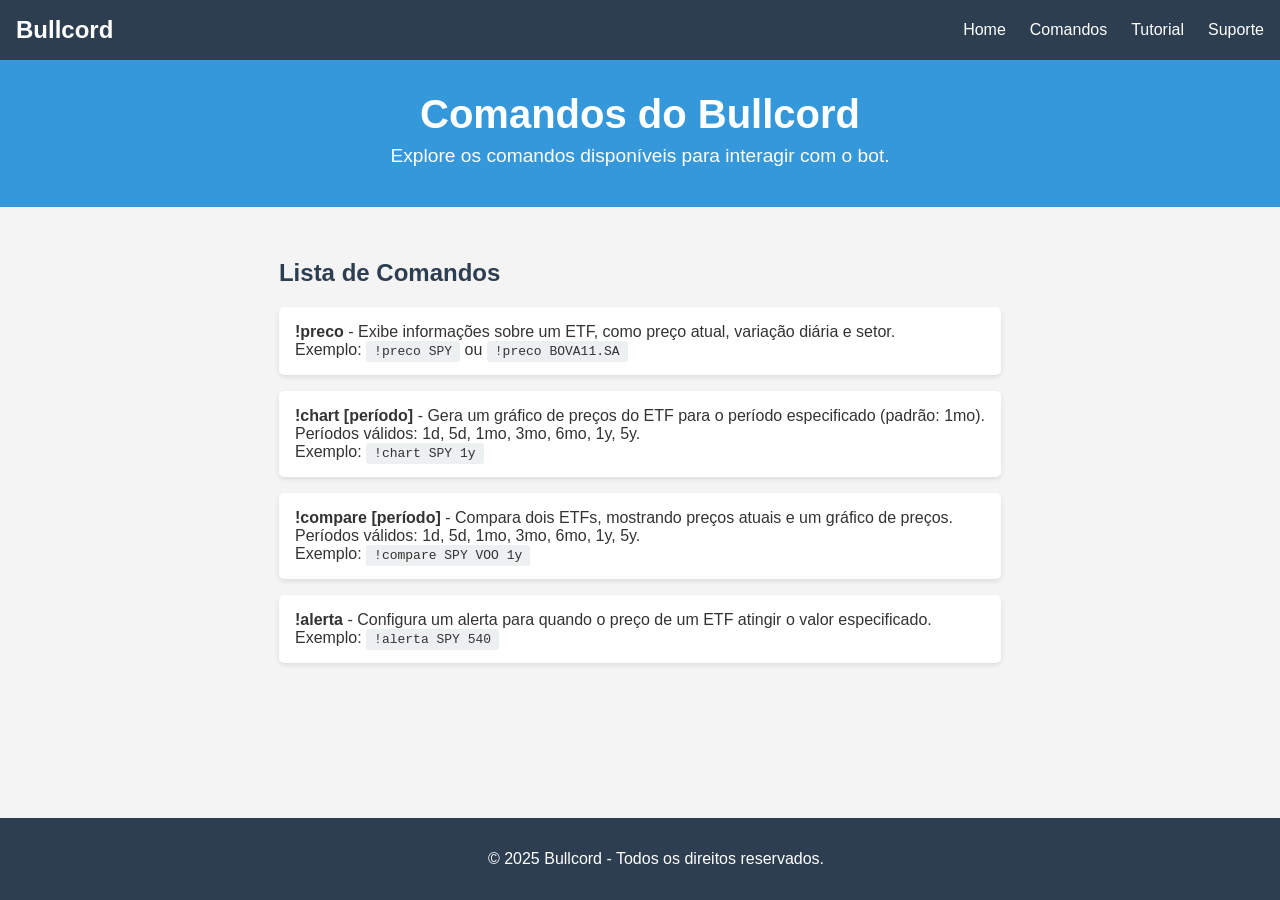
==== bot_Website/commands.html @ 31caa7e9 "Add files via upload" ====
<!DOCTYPE html>
<html lang="pt-BR">

<head>
  <meta charset="UTF-8">
  <meta name="viewport" content="width=device-width, initial-scale=1.0">
  <title>Bullcord - Comandos</title>
  <link rel="stylesheet" href="styles.css">
</head>

<body>
  <nav>
    <div class="logo">Bullcord</div>
    <ul>
      <li><a href="index.html">Home</a></li>
      <li><a href="commands.html">Comandos</a></li>
      <li><a href="tutorial.html">Tutorial</a></li>
      <li><a href="support.html">Suporte</a></li>
    </ul>
  </nav>

  <header>
    <h1>Comandos do Bullcord</h1>
    <p>Explore os comandos disponíveis para interagir com o bot.</p>
  </header>

  <section class="content">
    <h2>Lista de Comandos</h2>
    <ul class="command-list">
      <li><strong>!preco <ticker></strong> - Exibe informações sobre um ETF, como preço atual, variação diária e setor.<br>Exemplo: <code>!preco SPY</code> ou <code>!preco BOVA11.SA</code></li>
      <li><strong>!chart <ticker> [período]</strong> - Gera um gráfico de preços do ETF para o período especificado (padrão: 1mo).<br>Períodos válidos: 1d, 5d, 1mo, 3mo, 6mo, 1y, 5y.<br>Exemplo: <code>!chart SPY 1y</code></li>
      <li><strong>!compare <ticker1>
            <ticker2> [período]</strong> - Compara dois ETFs, mostrando preços atuais e um gráfico de preços.<br>Períodos válidos: 1d, 5d, 1mo, 3mo, 6mo, 1y, 5y.<br>Exemplo: <code>!compare SPY VOO 1y</code></li>
      <li><strong>!alerta <ticker>
            <preço></strong> - Configura um alerta para quando o preço de um ETF atingir o valor especificado.<br>Exemplo: <code>!alerta SPY 540</code></li>
    </ul>
  </section>

  <footer>
    <p>&copy; 2025 Bullcord - Todos os direitos reservados.</p>
  </footer>




</body>

</html>
---- bot_Website/styles.css ----
body {
  font-family: Arial, sans-serif;
  margin: 0;
  padding: 0;
  background-color: #f4f4f4;
  color: #333;
  min-height: 100vh;
  display: flex;
  flex-direction: column;
}

nav {
  background-color: #2c3e50;
  color: white;
  padding: 1rem;
  display: flex;
  justify-content: space-between;
  align-items: center;
}

.logo {
  font-size: 1.5rem;
  font-weight: bold;
}

nav ul {
  list-style: none;
  display: flex;
  gap: 1.5rem;
  margin: 0;
  padding: 0;
}

nav ul li a {
  color: white;
  text-decoration: none;
  font-size: 1rem;
}

nav ul li a:hover {
  text-decoration: underline;
}

header {
  background-color: #3498db;
  color: white;
  text-align: center;
  padding: 2rem;
}

header h1 {
  margin: 0;
  font-size: 2.5rem;
}

header p {
  margin: 0.5rem 0;
  font-size: 1.2rem;
}

.content {
  max-width: 800px;
  margin: 2rem auto;
  padding: 0 1rem;
  flex: 1 0 auto;
}

.content h2 {
  color: #2c3e50;
}

.command-list {
  list-style-type: none;
  padding: 0;
}

.command-list li {
  background-color: white;
  margin: 1rem 0;
  padding: 1rem;
  border-radius: 5px;
  box-shadow: 0 2px 5px rgba(0, 0, 0, 0.1);
}

.command-list code {
  background-color: #ecf0f1;
  padding: 0.2rem 0.5rem;
  border-radius: 3px;
}

footer {
  text-align: center;
  padding: 1rem;
  background-color: #2c3e50;
  color: white;
  width: 100%;
  margin-top: auto;
}

@media (max-width: 600px) {
  nav {
    flex-direction: column;
    text-align: center;
  }

  nav ul {
    flex-direction: column;
    gap: 0.5rem;
  }

  header h1 {
    font-size: 2rem;
  }

  header p {
    font-size: 1rem;
  }
}

/* Novos estilos */
#loader {
  position: fixed;
  top: 0;
  left: 0;
  width: 100%;
  height: 100%;
  background: rgba(0, 0, 0, 0.8);
  display: flex;
  justify-content: center;
  align-items: center;
  z-index: 1000;
}

.spinner {
  border: 6px solid #f3f3f3;
  border-top: 6px solid #3498db;
  border-radius: 50%;
  width: 40px;
  height: 40px;
  animation: spin 0.8s linear infinite;
}

@keyframes spin {
  0% {
    transform: rotate(0deg);
  }
  100% {
    transform: rotate(360deg);
  }
}

#visit-count {
  text-align: center;
  font-style: italic;
  color: #7f8c8d;
  margin-top: 1rem;
}
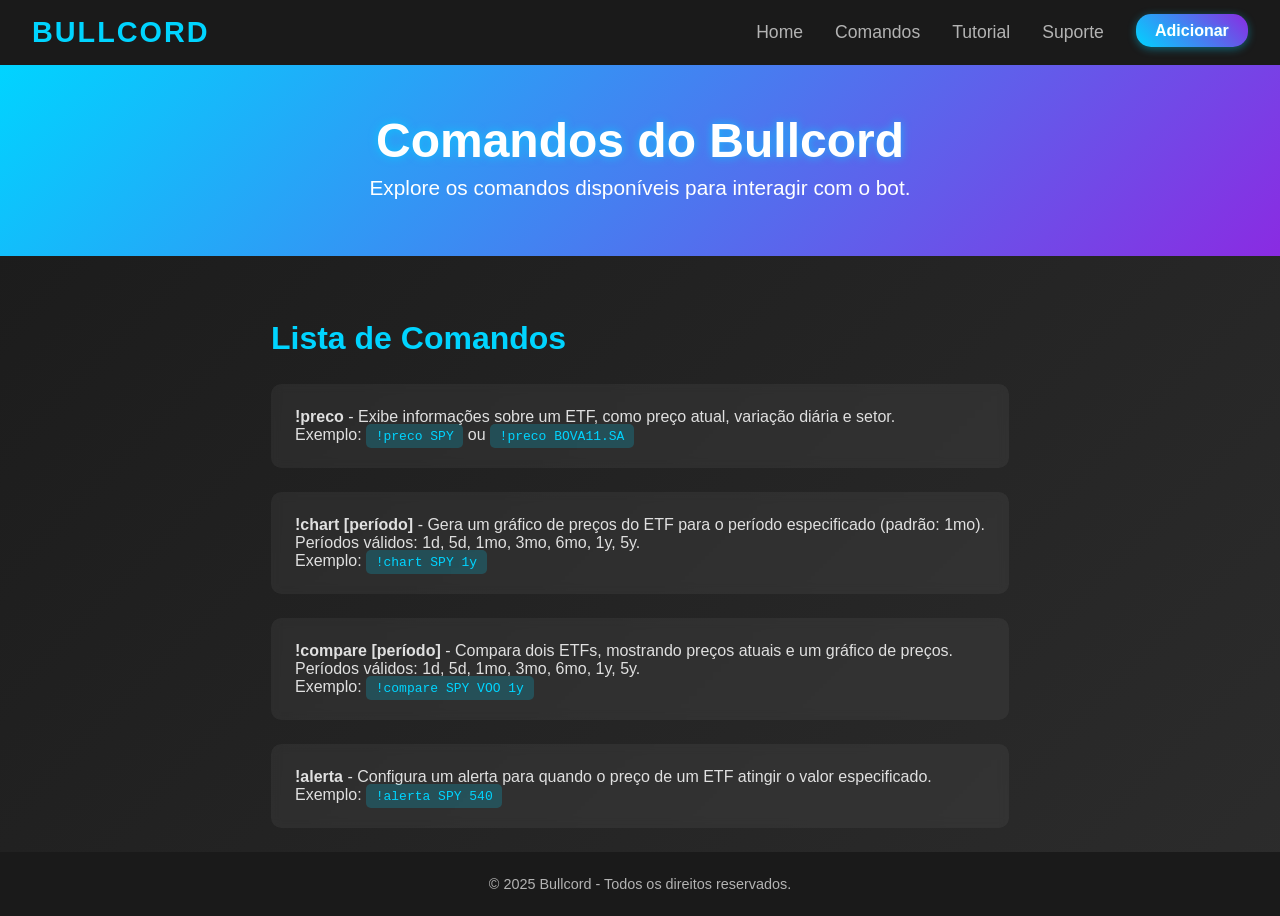
==== commit 03fe81de: "Add files via upload" ====
--- a/bot_Website/commands.html
+++ b/bot_Website/commands.html
@@ -16,6 +16,7 @@
       <li><a href="commands.html">Comandos</a></li>
       <li><a href="tutorial.html">Tutorial</a></li>
       <li><a href="support.html">Suporte</a></li>
+      <li><a href="https://discord.com/oauth2/authorize?client_id=SEU_CLIENT_ID&permissions=8&scope=bot" class="invite-button" target="_blank">Adicionar</a></li>
     </ul>
   </nav>
 
--- a/bot_Website/styles.css
+++ b/bot_Website/styles.css
@@ -1,100 +1,145 @@
+/* Existente (mantido) */
 body {
-  font-family: Arial, sans-serif;
   margin: 0;
   padding: 0;
-  background-color: #f4f4f4;
-  color: #333;
+  background: linear-gradient(135deg, #1a1a1a, #2c2c2c);
+  color: #e0e0e0;
+  font-family: "Roboto", sans-serif;
   min-height: 100vh;
   display: flex;
   flex-direction: column;
 }
 
 nav {
-  background-color: #2c3e50;
-  color: white;
-  padding: 1rem;
+  background: #1a1a1a;
+  padding: 1rem 2rem;
   display: flex;
   justify-content: space-between;
   align-items: center;
+  box-shadow: 0 4px 10px rgba(0, 0, 0, 0.5);
 }
 
 .logo {
-  font-size: 1.5rem;
+  font-size: 1.8rem;
   font-weight: bold;
+  color: #00d4ff;
+  text-transform: uppercase;
+  letter-spacing: 2px;
 }
 
 nav ul {
   list-style: none;
   display: flex;
-  gap: 1.5rem;
+  gap: 2rem;
   margin: 0;
   padding: 0;
 }
 
 nav ul li a {
-  color: white;
+  color: #b3b3b3;
+  text-decoration: none;
+  font-size: 1.1rem;
+  transition: color 0.3s ease;
+}
+
+nav ul li a:hover {
+  color: #00d4ff;
+}
+
+/* Novo estilo para o botão no nav */
+.invite-button {
+  padding: 0.5rem 1.2rem;
+  background: linear-gradient(45deg, #00d4ff, #8a2be2);
+  color: #fff;
   text-decoration: none;
   font-size: 1rem;
-}
-
-nav ul li a:hover {
-  text-decoration: underline;
-}
-
+  font-weight: bold;
+  border-radius: 15px;
+  transition: transform 0.3s ease, box-shadow 0.3s ease;
+  text-shadow: 0 0 3px rgba(0, 212, 255, 0.7);
+  box-shadow: 0 2px 8px rgba(0, 212, 255, 0.4);
+}
+
+.invite-button:hover {
+  transform: translateY(-2px);
+  box-shadow: 0 4px 12px rgba(138, 43, 226, 0.6);
+}
+
+.invite-button:active {
+  transform: translateY(0);
+  box-shadow: 0 1px 5px rgba(0, 212, 255, 0.4);
+}
+
+/* Restante do CSS (mantido) */
 header {
-  background-color: #3498db;
-  color: white;
+  background: linear-gradient(135deg, #00d4ff, #8a2be2);
+  color: #fff;
   text-align: center;
-  padding: 2rem;
+  padding: 3rem 1rem;
+  margin-bottom: 2rem;
+  animation: fadeIn 1s ease-in;
 }
 
 header h1 {
   margin: 0;
-  font-size: 2.5rem;
+  font-size: 3rem;
+  text-shadow: 0 0 10px rgba(0, 212, 255, 0.7);
 }
 
 header p {
   margin: 0.5rem 0;
-  font-size: 1.2rem;
+  font-size: 1.3rem;
 }
 
 .content {
-  max-width: 800px;
-  margin: 2rem auto;
-  padding: 0 1rem;
+  max-width: 900px;
+  margin: 0 auto;
+  padding: 0 2rem;
   flex: 1 0 auto;
 }
 
 .content h2 {
-  color: #2c3e50;
+  color: #00d4ff;
+  font-size: 2rem;
+  margin-top: 2rem;
 }
 
 .command-list {
-  list-style-type: none;
+  list-style: none;
   padding: 0;
 }
 
 .command-list li {
-  background-color: white;
-  margin: 1rem 0;
-  padding: 1rem;
+  background: rgba(255, 255, 255, 0.05);
+  margin: 1.5rem 0;
+  padding: 1.5rem;
+  border-radius: 10px;
+  backdrop-filter: blur(5px);
+  transition: transform 0.3s ease;
+}
+
+.command-list li:hover {
+  transform: translateY(-5px);
+}
+
+.command-list code {
+  background: rgba(0, 212, 255, 0.2);
+  color: #00d4ff;
+  padding: 0.3rem 0.6rem;
   border-radius: 5px;
-  box-shadow: 0 2px 5px rgba(0, 0, 0, 0.1);
-}
-
-.command-list code {
-  background-color: #ecf0f1;
-  padding: 0.2rem 0.5rem;
-  border-radius: 3px;
 }
 
 footer {
+  background: #1a1a1a;
+  padding: 1.5rem;
   text-align: center;
-  padding: 1rem;
-  background-color: #2c3e50;
-  color: white;
-  width: 100%;
+  color: #b3b3b3;
   margin-top: auto;
+}
+
+footer p {
+  margin: 0;
+  font-size: 0.9rem;
 }
 
 @media (max-width: 600px) {
@@ -105,7 +150,12 @@
 
   nav ul {
     flex-direction: column;
-    gap: 0.5rem;
+    gap: 1rem;
+    margin-top: 1rem;
+  }
+
+  .invite-button {
+    margin-top: 1rem;
   }
 
   header h1 {
@@ -117,14 +167,23 @@
   }
 }
 
-/* Novos estilos */
+/* Animações */
+@keyframes fadeIn {
+  from {
+    opacity: 0;
+  }
+  to {
+    opacity: 1;
+  }
+}
+
 #loader {
   position: fixed;
   top: 0;
   left: 0;
   width: 100%;
   height: 100%;
-  background: rgba(0, 0, 0, 0.8);
+  background: rgba(0, 0, 0, 0.9);
   display: flex;
   justify-content: center;
   align-items: center;
@@ -132,8 +191,8 @@
 }
 
 .spinner {
-  border: 6px solid #f3f3f3;
-  border-top: 6px solid #3498db;
+  border: 6px solid #e0e0e0;
+  border-top: 6px solid #8a2be2;
   border-radius: 50%;
   width: 40px;
   height: 40px;
@@ -151,7 +210,7 @@
 
 #visit-count {
   text-align: center;
-  font-style: italic;
-  color: #7f8c8d;
-  margin-top: 1rem;
-}
+  color: #8a2be2;
+  margin-top: 1.5rem;
+  font-size: 1rem;
+}
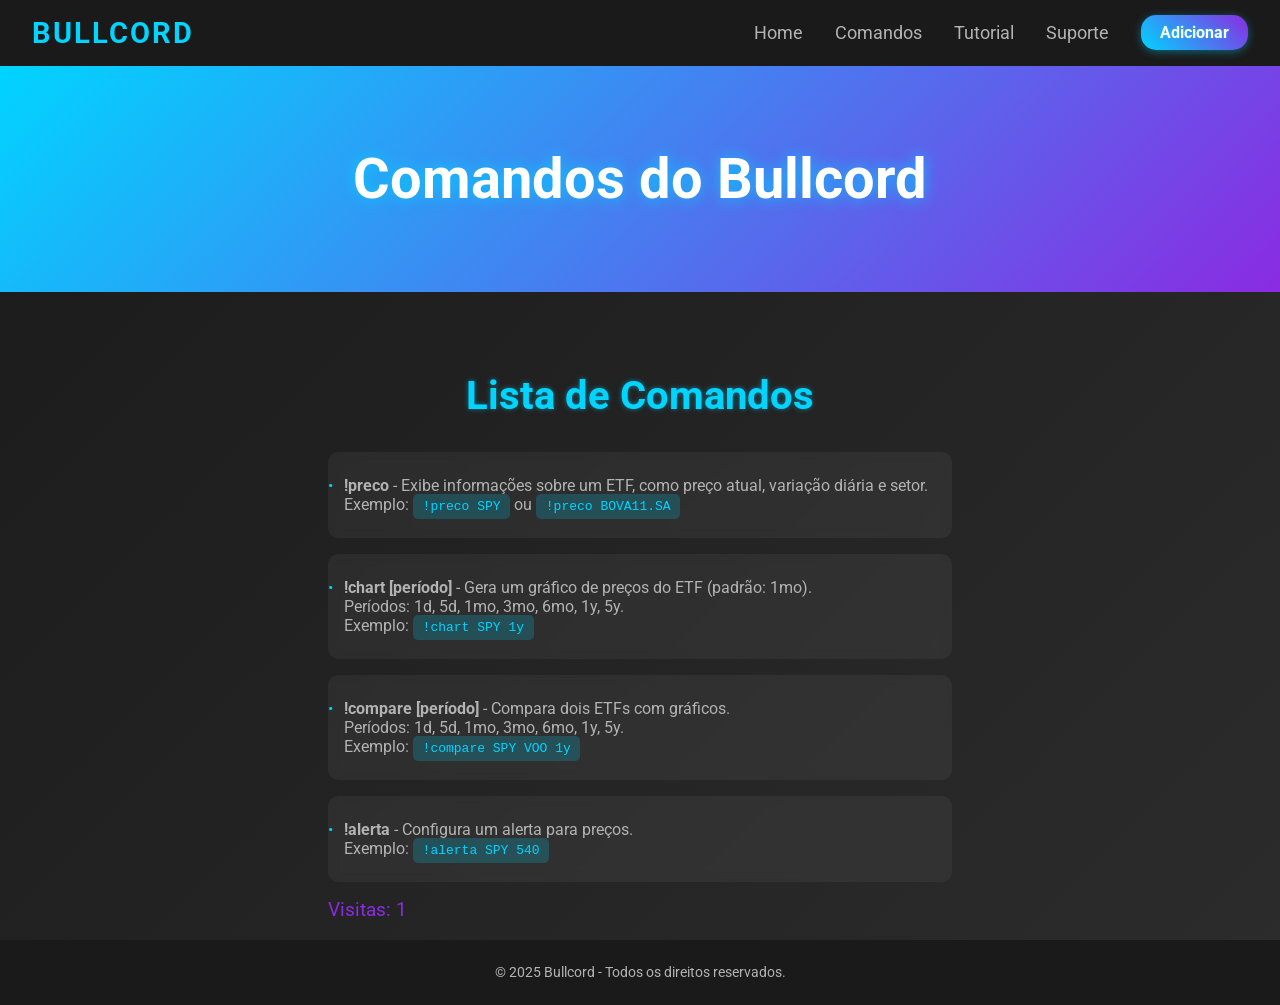
==== commit 1d99f0b3: "Add files via upload" ====
--- a/bot_Website/commands.html
+++ b/bot_Website/commands.html
@@ -6,6 +6,8 @@
   <meta name="viewport" content="width=device-width, initial-scale=1.0">
   <title>Bullcord - Comandos</title>
   <link rel="stylesheet" href="styles.css">
+  <link href="https://fonts.googleapis.com/css2?family=Roboto&display=swap" rel="stylesheet">
+  <script src="script.js" defer></script>
 </head>
 
 <body>
@@ -20,30 +22,25 @@
     </ul>
   </nav>
 
-  <header>
+  <header class="hero">
     <h1>Comandos do Bullcord</h1>
-    <p>Explore os comandos disponíveis para interagir com o bot.</p>
   </header>
 
   <section class="content">
     <h2>Lista de Comandos</h2>
     <ul class="command-list">
       <li><strong>!preco <ticker></strong> - Exibe informações sobre um ETF, como preço atual, variação diária e setor.<br>Exemplo: <code>!preco SPY</code> ou <code>!preco BOVA11.SA</code></li>
-      <li><strong>!chart <ticker> [período]</strong> - Gera um gráfico de preços do ETF para o período especificado (padrão: 1mo).<br>Períodos válidos: 1d, 5d, 1mo, 3mo, 6mo, 1y, 5y.<br>Exemplo: <code>!chart SPY 1y</code></li>
+      <li><strong>!chart <ticker> [período]</strong> - Gera um gráfico de preços do ETF (padrão: 1mo).<br>Períodos: 1d, 5d, 1mo, 3mo, 6mo, 1y, 5y.<br>Exemplo: <code>!chart SPY 1y</code></li>
       <li><strong>!compare <ticker1>
-            <ticker2> [período]</strong> - Compara dois ETFs, mostrando preços atuais e um gráfico de preços.<br>Períodos válidos: 1d, 5d, 1mo, 3mo, 6mo, 1y, 5y.<br>Exemplo: <code>!compare SPY VOO 1y</code></li>
+            <ticker2> [período]</strong> - Compara dois ETFs com gráficos.<br>Períodos: 1d, 5d, 1mo, 3mo, 6mo, 1y, 5y.<br>Exemplo: <code>!compare SPY VOO 1y</code></li>
       <li><strong>!alerta <ticker>
-            <preço></strong> - Configura um alerta para quando o preço de um ETF atingir o valor especificado.<br>Exemplo: <code>!alerta SPY 540</code></li>
+            <preço></strong> - Configura um alerta para preços.<br>Exemplo: <code>!alerta SPY 540</code></li>
     </ul>
   </section>
 
   <footer>
     <p>&copy; 2025 Bullcord - Todos os direitos reservados.</p>
   </footer>
-
-
-
-
 </body>
 
 </html>
--- a/bot_Website/styles.css
+++ b/bot_Website/styles.css
@@ -1,4 +1,3 @@
-/* Existente (mantido) */
 body {
   margin: 0;
   padding: 0;
@@ -46,7 +45,6 @@
   color: #00d4ff;
 }
 
-/* Novo estilo para o botão no nav */
 .invite-button {
   padding: 0.5rem 1.2rem;
   background: linear-gradient(45deg, #00d4ff, #8a2be2);
@@ -70,29 +68,39 @@
   box-shadow: 0 1px 5px rgba(0, 212, 255, 0.4);
 }
 
-/* Restante do CSS (mantido) */
-header {
+.hero {
   background: linear-gradient(135deg, #00d4ff, #8a2be2);
   color: #fff;
   text-align: center;
-  padding: 3rem 1rem;
+  padding: 5rem 1rem;
   margin-bottom: 2rem;
   animation: fadeIn 1s ease-in;
-}
-
-header h1 {
-  margin: 0;
-  font-size: 3rem;
-  text-shadow: 0 0 10px rgba(0, 212, 255, 0.7);
-}
-
-header p {
-  margin: 0.5rem 0;
+  position: relative;
+  overflow: hidden;
+}
+
+.hero h1 {
+  margin: 0;
+  font-size: 3.5rem;
+  text-shadow: 0 0 15px rgba(0, 212, 255, 0.8);
+}
+
+.hero p {
+  margin: 1rem 0;
+  font-size: 1.5rem;
+  color: #f0f0f0;
+}
+
+.hero-cta {
+  display: inline-block;
+  padding: 1rem 2.5rem;
   font-size: 1.3rem;
+  border-radius: 25px;
+  margin-top: 1.5rem;
 }
 
 .content {
-  max-width: 900px;
+  max-width: 1000px;
   margin: 0 auto;
   padding: 0 2rem;
   flex: 1 0 auto;
@@ -100,8 +108,88 @@
 
 .content h2 {
   color: #00d4ff;
-  font-size: 2rem;
+  font-size: 2.5rem;
+  margin-top: 3rem;
+  text-align: center;
+  text-shadow: 0 0 5px rgba(0, 212, 255, 0.5);
+}
+
+.feature-grid {
+  display: grid;
+  grid-template-columns: repeat(auto-fit, minmax(250px, 1fr));
+  gap: 2rem;
   margin-top: 2rem;
+}
+
+.feature-card {
+  background: rgba(255, 255, 255, 0.1);
+  padding: 2rem;
+  border-radius: 15px;
+  text-align: center;
+  transition: transform 0.3s ease, box-shadow 0.3s ease;
+}
+
+.feature-card:hover {
+  transform: translateY(-10px);
+  box-shadow: 0 5px 20px rgba(0, 212, 255, 0.3);
+}
+
+.feature-card h3 {
+  color: #00d4ff;
+  font-size: 1.8rem;
+  margin-bottom: 1rem;
+}
+
+.feature-card p {
+  color: #b3b3b3;
+  font-size: 1.1rem;
+}
+
+.feature-card code {
+  background: rgba(0, 212, 255, 0.2);
+  color: #00d4ff;
+  padding: 0.3rem 0.6rem;
+  border-radius: 5px;
+}
+
+.highlight-text {
+  font-size: 1.2rem;
+  color: #e0e0e0;
+  margin: 2rem 0;
+  text-align: center;
+  line-height: 1.6;
+}
+
+.cta-section {
+  text-align: center;
+  margin-top: 2rem;
+  padding: 2rem;
+  background: rgba(0, 0, 0, 0.5);
+  border-radius: 10px;
+}
+
+.cta-section h2 {
+  margin: 0;
+}
+
+.invite-button.large {
+  padding: 1rem 2.5rem;
+  font-size: 1.3rem;
+  border-radius: 25px;
+}
+
+.stats-section {
+  text-align: center;
+  margin-top: 3rem;
+  padding: 2rem;
+  background: rgba(0, 0, 0, 0.5);
+  border-radius: 15px;
+}
+
+#visit-count {
+  color: #8a2be2;
+  font-size: 1.2rem;
+  margin-top: 1rem;
 }
 
 .command-list {
@@ -129,6 +217,80 @@
   border-radius: 5px;
 }
 
+.content ul {
+  list-style: none;
+  padding: 0;
+}
+
+.content ul li {
+  margin: 1rem 0;
+  padding-left: 1rem;
+  position: relative;
+  color: #b3b3b3;
+}
+
+.content ul li::before {
+  content: "•";
+  color: #00d4ff;
+  position: absolute;
+  left: 0;
+}
+
+.content ol {
+  padding-left: 1.5rem;
+}
+
+.content ol li {
+  margin: 1rem 0;
+  color: #e0e0e0;
+}
+
+.content ol ul li {
+  margin: 0.5rem 0;
+  padding-left: 1.5rem;
+}
+
+#support-form {
+  margin-top: 2rem;
+}
+
+#support-form label {
+  display: block;
+  margin-bottom: 0.5rem;
+  color: #00d4ff;
+}
+
+#support-form input,
+#support-form textarea {
+  width: 100%;
+  padding: 0.8rem;
+  margin-bottom: 1rem;
+  background: rgba(255, 255, 255, 0.1);
+  border: 1px solid rgba(0, 212, 255, 0.3);
+  border-radius: 5px;
+  color: #e0e0e0;
+  font-size: 1rem;
+}
+
+#support-form textarea {
+  resize: vertical;
+  min-height: 100px;
+}
+
+#support-form button {
+  padding: 0.8rem 1.5rem;
+  background: linear-gradient(45deg, #00d4ff, #8a2be2);
+  color: #fff;
+  border: none;
+  border-radius: 5px;
+  cursor: pointer;
+  transition: transform 0.3s ease;
+}
+
+#support-form button:hover {
+  transform: translateY(-2px);
+}
+
 footer {
   background: #1a1a1a;
   padding: 1.5rem;
@@ -140,6 +302,15 @@
 footer p {
   margin: 0;
   font-size: 0.9rem;
+}
+
+.heading-bar {
+  height: 6px; /* Altura da barra */
+  background: linear-gradient(135deg, #00d4ff, #8a2be2); /* Gradiente neon */
+  margin-bottom: 1.5rem; /* Espaço abaixo da barra */
+  width: 100%; /* Ocupa toda a largura da seção */
+  border-radius: 3px; /* Bordas sutis */
+  box-shadow: 0 2px 8px rgba(0, 212, 255, 0.3); /* Sombra para efeito */
 }
 
 @media (max-width: 600px) {
@@ -158,12 +329,26 @@
     margin-top: 1rem;
   }
 
-  header h1 {
-    font-size: 2rem;
-  }
-
-  header p {
-    font-size: 1rem;
+  .hero h1 {
+    font-size: 2.5rem;
+  }
+
+  .hero p {
+    font-size: 1.2rem;
+  }
+
+  .hero-cta {
+    padding: 0.8rem 2rem;
+    font-size: 1.1rem;
+  }
+
+  .feature-grid {
+    grid-template-columns: 1fr;
+  }
+
+  #support-form input,
+  #support-form textarea {
+    font-size: 0.9rem;
   }
 }
 
@@ -207,10 +392,3 @@
     transform: rotate(360deg);
   }
 }
-
-#visit-count {
-  text-align: center;
-  color: #8a2be2;
-  margin-top: 1.5rem;
-  font-size: 1rem;
-}
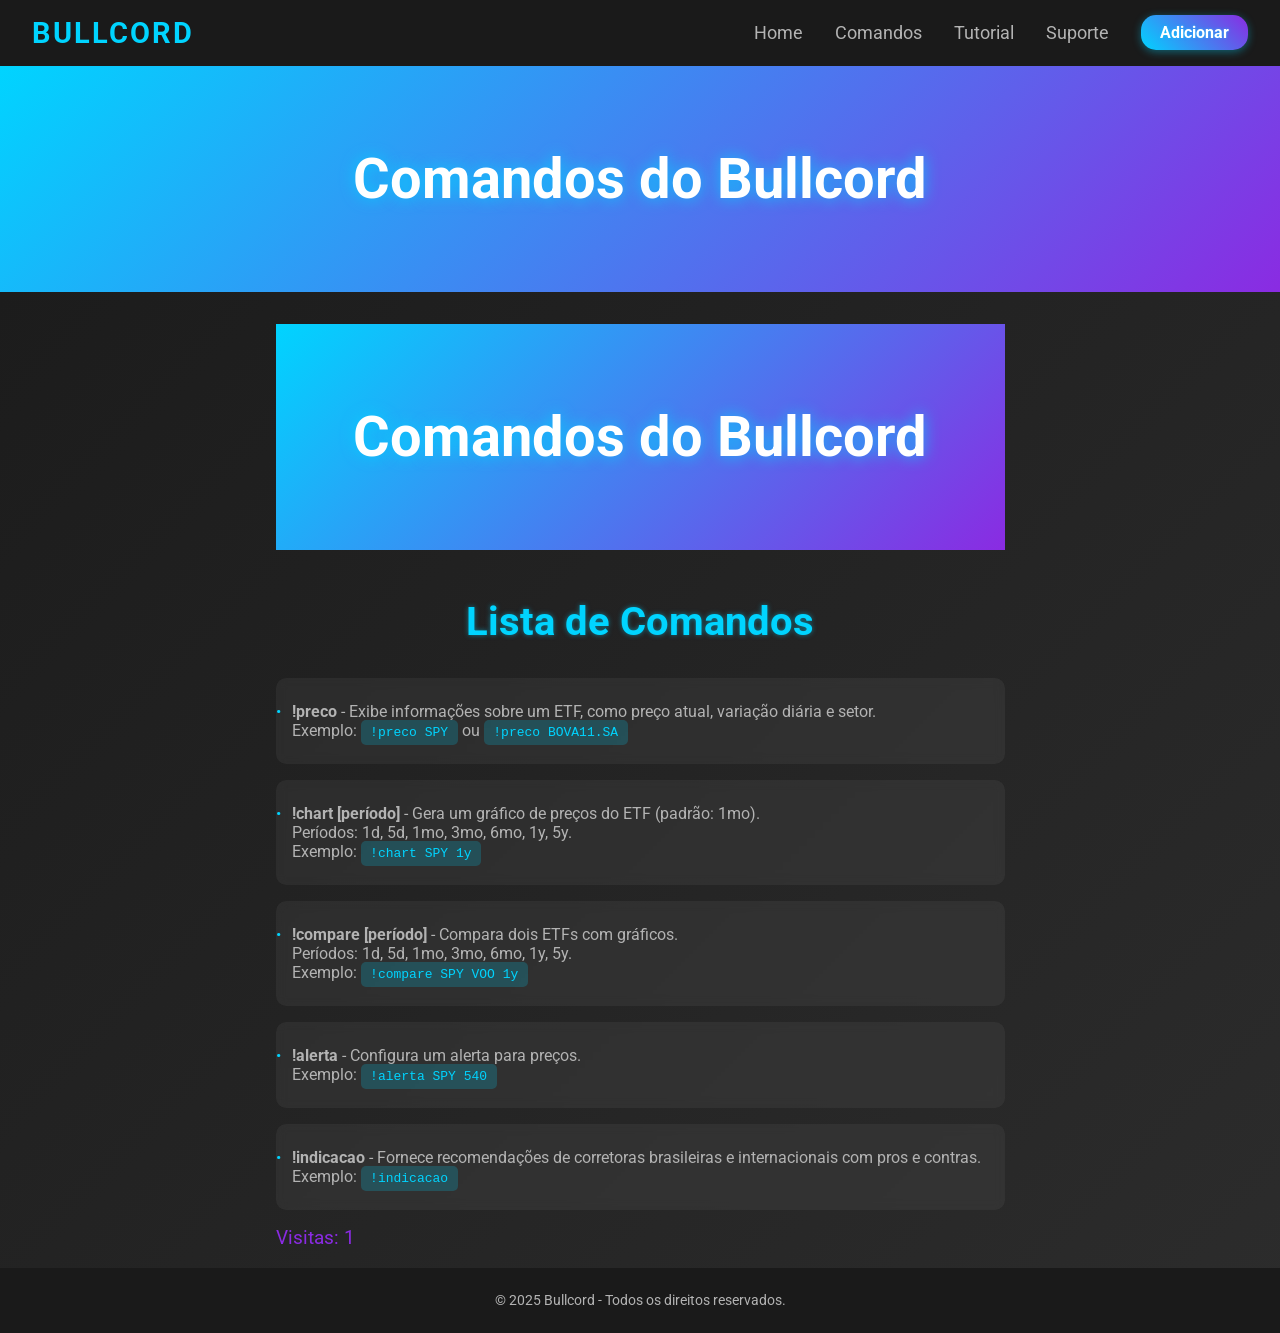
==== commit 756766e5: "Add files via upload" ====
--- a/bot_Website/commands.html
+++ b/bot_Website/commands.html
@@ -27,6 +27,9 @@
   </header>
 
   <section class="content">
+    <header class="hero">
+      <h1>Comandos do Bullcord</h1>
+    </header>
     <h2>Lista de Comandos</h2>
     <ul class="command-list">
       <li><strong>!preco <ticker></strong> - Exibe informações sobre um ETF, como preço atual, variação diária e setor.<br>Exemplo: <code>!preco SPY</code> ou <code>!preco BOVA11.SA</code></li>
@@ -35,6 +38,7 @@
             <ticker2> [período]</strong> - Compara dois ETFs com gráficos.<br>Períodos: 1d, 5d, 1mo, 3mo, 6mo, 1y, 5y.<br>Exemplo: <code>!compare SPY VOO 1y</code></li>
       <li><strong>!alerta <ticker>
             <preço></strong> - Configura um alerta para preços.<br>Exemplo: <code>!alerta SPY 540</code></li>
+      <li><strong>!indicacao</strong> - Fornece recomendações de corretoras brasileiras e internacionais com pros e contras.<br>Exemplo: <code>!indicacao</code></li>
     </ul>
   </section>
 
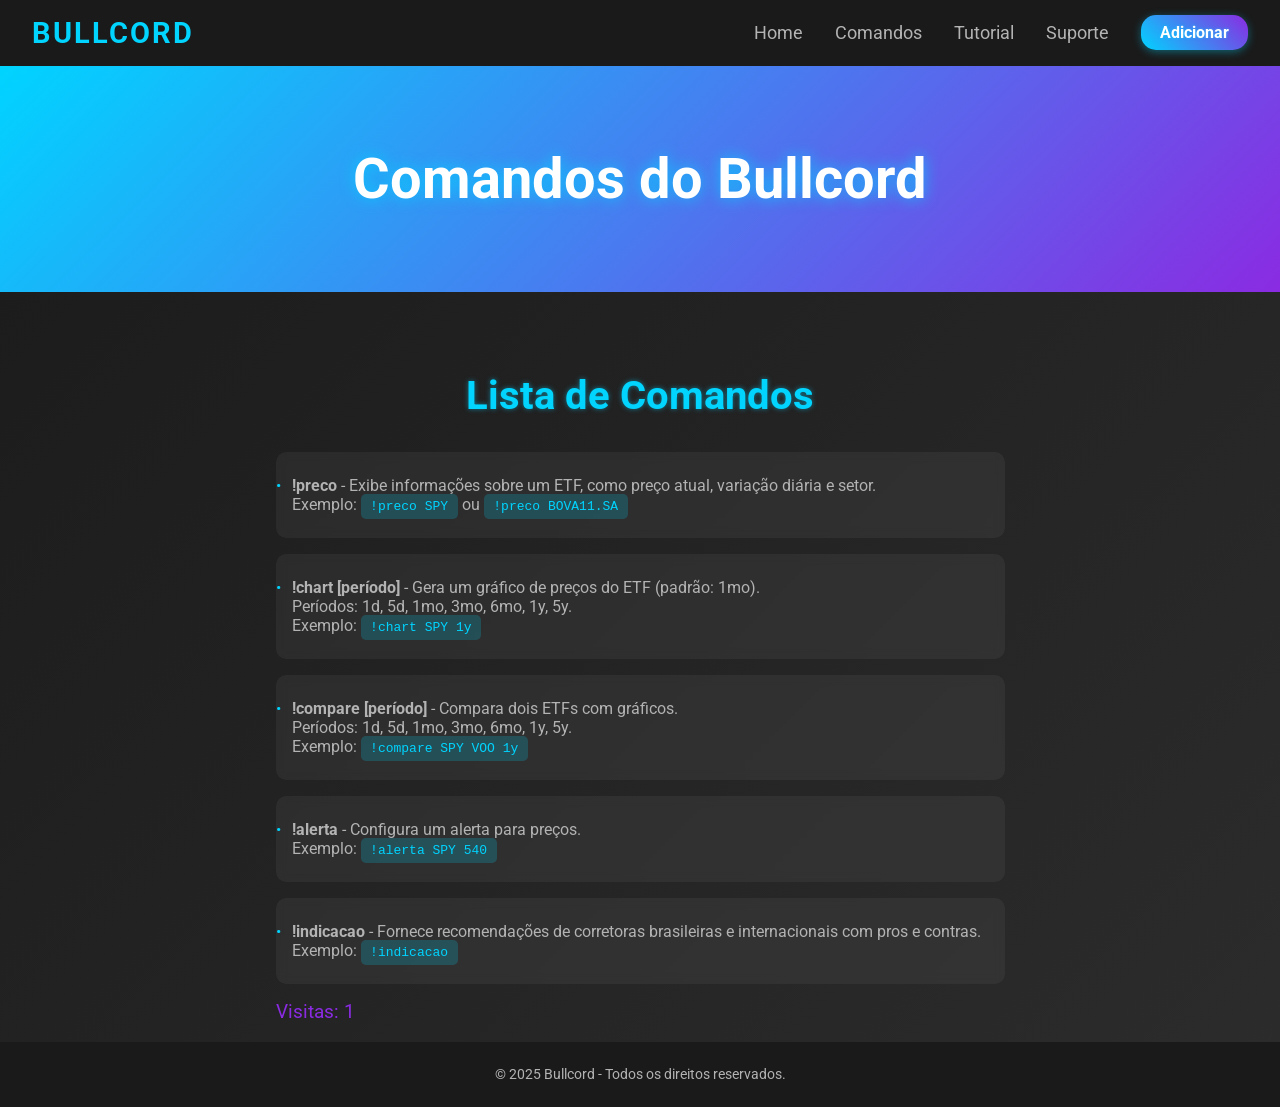
==== commit 8c5131da: "Add files via upload" ====
--- a/bot_Website/commands.html
+++ b/bot_Website/commands.html
@@ -27,9 +27,7 @@
   </header>
 
   <section class="content">
-    <header class="hero">
-      <h1>Comandos do Bullcord</h1>
-    </header>
+
     <h2>Lista de Comandos</h2>
     <ul class="command-list">
       <li><strong>!preco <ticker></strong> - Exibe informações sobre um ETF, como preço atual, variação diária e setor.<br>Exemplo: <code>!preco SPY</code> ou <code>!preco BOVA11.SA</code></li>
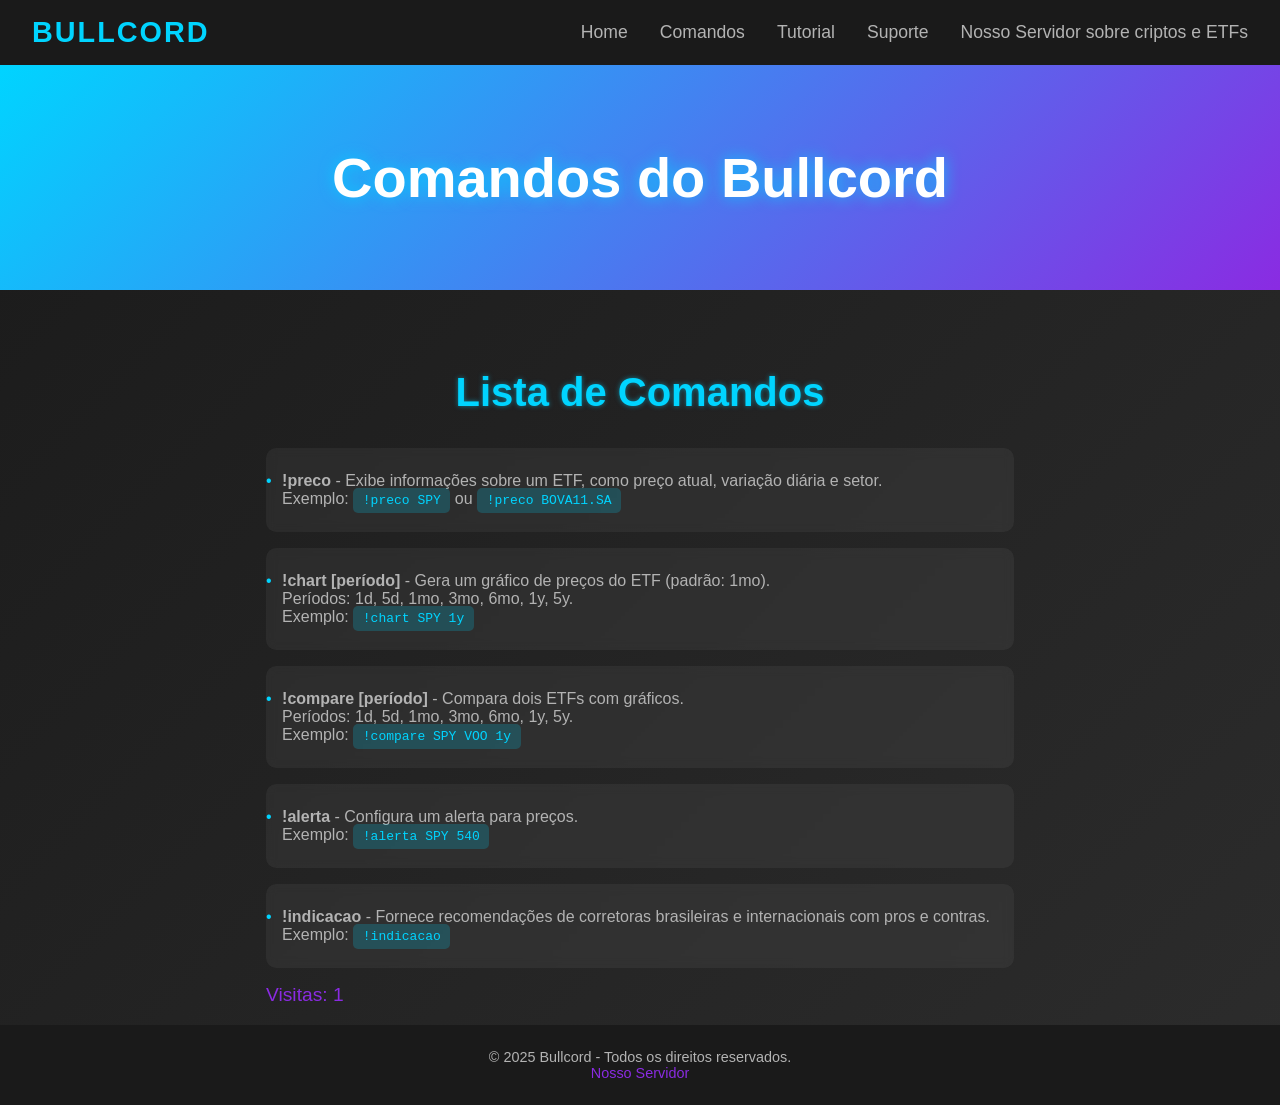
==== commit ce70fc9e: "Add files via upload" ====
--- a/bot_Website/commands.html
+++ b/bot_Website/commands.html
@@ -6,7 +6,7 @@
   <meta name="viewport" content="width=device-width, initial-scale=1.0">
   <title>Bullcord - Comandos</title>
   <link rel="stylesheet" href="styles.css">
-  <link href="https://fonts.googleapis.com/css2?family=Roboto&display=swap" rel="stylesheet">
+  <link href="server.html" rel="stylesheet">
   <script src="script.js" defer></script>
 </head>
 
@@ -18,7 +18,7 @@
       <li><a href="commands.html">Comandos</a></li>
       <li><a href="tutorial.html">Tutorial</a></li>
       <li><a href="support.html">Suporte</a></li>
-      <li><a href="https://discord.com/oauth2/authorize?client_id=SEU_CLIENT_ID&permissions=8&scope=bot" class="invite-button" target="_blank">Adicionar</a></li>
+      <li><a href="https://discord.gg/yMZQQ59kTX" target="_blank">Nosso Servidor sobre criptos e ETFs</a></li>
     </ul>
   </nav>
 
@@ -42,6 +42,7 @@
 
   <footer>
     <p>&copy; 2025 Bullcord - Todos os direitos reservados.</p>
+    <p><a href="https://discord.gg/yMZQQ59kTX" target="_blank">Nosso Servidor</a></p>
   </footer>
 </body>
 
--- a/bot_Website/styles.css
+++ b/bot_Website/styles.css
@@ -392,3 +392,13 @@
     transform: rotate(360deg);
   }
 }
+
+footer p a {
+  color: #8a2be2;
+  text-decoration: none;
+  transition: color 0.3s ease;
+}
+
+footer p a:hover {
+  color: #00d4ff;
+}
